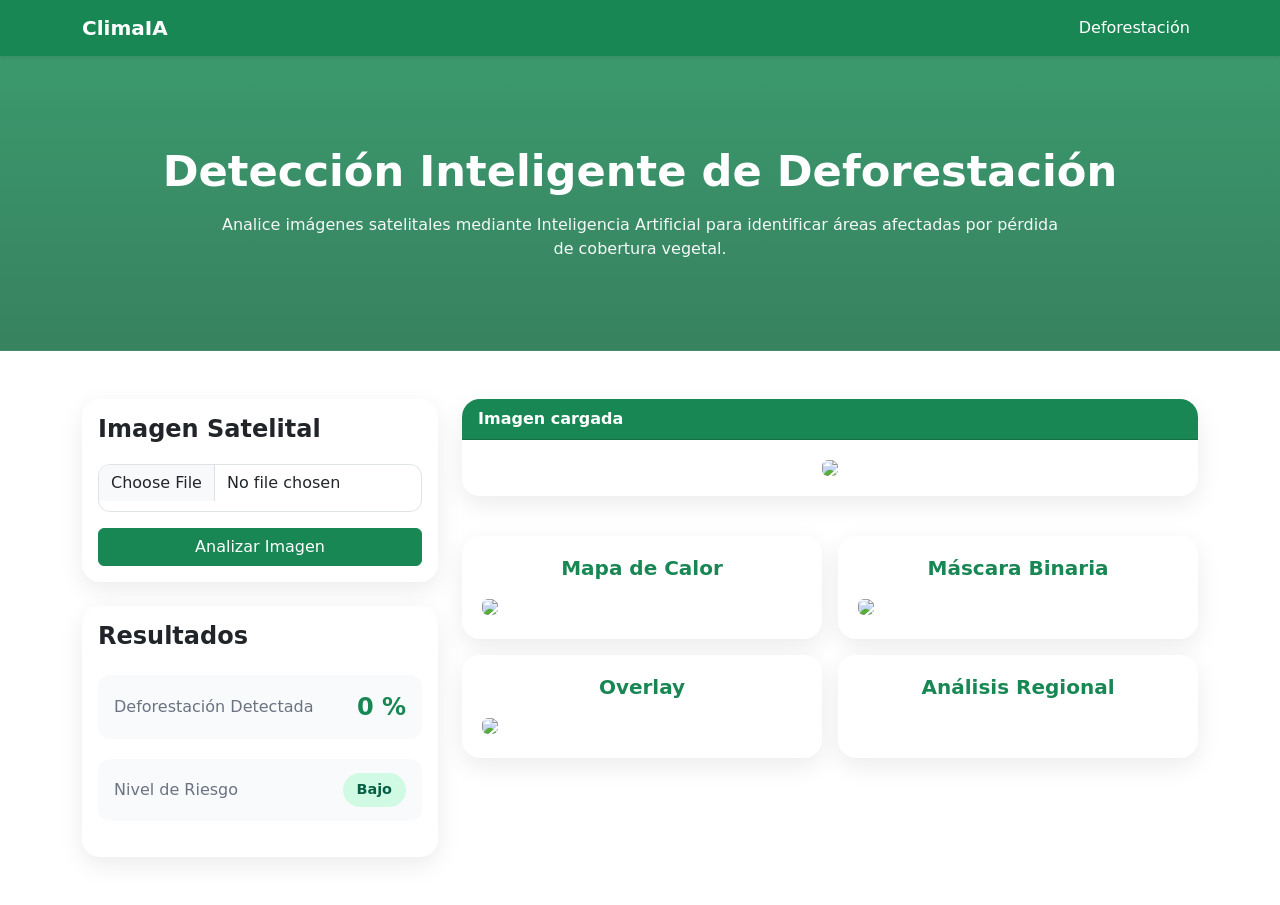
==== frontend/deforestacion.html @ 277e9a9d "Archivos añadidos" ====
<!DOCTYPE html>
<html lang="es">

<head>
    <meta charset="UTF-8">
    <meta name="viewport" content="width=device-width, initial-scale=1.0">
    <title>Deforestación | EcoVision AI</title>

    <link href="https://cdn.jsdelivr.net/npm/bootstrap@5.3.7/dist/css/bootstrap.min.css" rel="stylesheet">

    <link rel="stylesheet" href="css/style.css'">
    <link rel="stylesheet" href="css/deforestacion.css">

</head>

<body>

    <!-- Navbar -->

    <nav class="navbar navbar-expand-lg navbar-dark bg-success shadow-sm">
        <div class="container">

            <a class="navbar-brand fw-bold" href="/">
                ClimaIA
            </a>

            <div class="navbar-nav ms-auto">

                <a class="nav-link active" href="/deforestacion">
                    Deforestación
                </a>

            </div>

        </div>
    </nav>

    <!-- Encabezado -->

    <section class="analysis-header">

        <div class="container text-center">

            <h1>
                Detección Inteligente de Deforestación
            </h1>

            <p>
                Analice imágenes satelitales mediante Inteligencia Artificial
                para identificar áreas afectadas por pérdida de cobertura vegetal.
            </p>

        </div>

    </section>

    <!-- Área principal -->

    <section class="container py-5">

        <div class="row g-4">

            <!-- Panel izquierdo -->

            <div class="col-lg-4">

                <div class="card upload-card">

                    <div class="card-body">

                        <h4>Imagen Satelital</h4>

                        <form id="uploadForm">

                            <input
                                type="file"
                                id="imageInput"
                                class="form-control mb-3"
                                accept="image/*">

                            <button
                                type="submit"
                                class="btn btn-success w-100">

                                Analizar Imagen

                            </button>

                        </form>

                    </div>

                </div>

                <!-- Métricas -->

                <div class="card metrics-card mt-4">

                    <div class="card-body">

                        <h4>Resultados</h4>

                        <div class="metric-box">

                            <span class="metric-label">
                                Deforestación Detectada
                            </span>

                            <span class="metric-value" id="deforestationPercentage">
                                0 %
                            </span>

                        </div>

                        <div class="metric-box">

                            <span class="metric-label">
                                Nivel de Riesgo
                            </span>

                            <span class="metric-risk risk-low" id="riskLevel">
                                Bajo
                            </span>

                        </div>

                    </div>

                </div>

            </div>

            <!-- Panel derecho -->

            <div class="col-lg-8">

                <!-- Vista previa -->

                <div class="card preview-card">

                    <div class="card-header">
                        Imagen cargada
                    </div>

                    <div class="card-body text-center">

                        <img
                            id="previewImage"
                            src="https://placehold.co/800x450?text=Vista+Previa"
                            class="img-fluid rounded">

                    </div>

                </div>

                <!-- Resultados visuales -->

                <div class="row mt-4 g-3">

                    <div class="col-md-6">

                        <div class="result-box">

                            <h5>Mapa de Calor</h5>

                            <img
                                id="heatmapImage"
                                src="https://placehold.co/400x300?text=Heatmap"
                                class="img-fluid rounded">

                        </div>

                    </div>

                    <div class="col-md-6">

                        <div class="result-box">

                            <h5>Máscara Binaria</h5>

                            <img
                                id="maskImage"
                                src="https://placehold.co/400x300?text=Mascara"
                                class="img-fluid rounded">

                        </div>

                    </div>

                    <div class="col-md-6">

                        <div class="result-box">

                            <h5>Overlay</h5>

                            <img
                                id="overlayImage"
                                src="https://placehold.co/400x300?text=Overlay"
                                class="img-fluid rounded">

                        </div>

                    </div>

                    <div class="col-md-6">

                        <div class="result-box">

                            <h5>Análisis Regional</h5>

                            <div id="analysisGrid" class="grid-demo">

                            </div>

                        </div>

                    </div>

                </div>

            </div>

        </div>

    </section>
    
    <script src="js/deforestacion.js"></script>

</body>

</html>
---- frontend/css/deforestacion.css ----
/* ===================================
   HEADER DEL MÓDULO
=================================== */

.analysis-header {

    background:
        linear-gradient(
            rgba(25,135,84,0.85),
            rgba(20,108,67,0.85)
        ),
        url("https://images.unsplash.com/photo-1511497584788-876760111969");

    background-size: cover;
    background-position: center;

    color: white;

    padding: 90px 20px;
}

.analysis-header h1 {
    font-size: 2.7rem;
    font-weight: 700;
    margin-bottom: 15px;
}

.analysis-header p {
    max-width: 850px;
    margin: auto;
    opacity: 0.95;
}

/* ===================================
   TARJETAS GENERALES
=================================== */

.upload-card,
.metrics-card,
.preview-card {

    border: none;
    border-radius: 18px;

    overflow: hidden;

    background: white;

    box-shadow:
        0 8px 25px rgba(0,0,0,0.08);
}

/* ===================================
   FORMULARIO
=================================== */

.upload-card h4 {
    margin-bottom: 20px;
    font-weight: 600;
}

.form-control {

    border-radius: 12px;

    min-height: 48px;
}

.form-control:focus {

    border-color: #198754;

    box-shadow:
        0 0 0 .25rem rgba(25,135,84,.15);
}

/* ===================================
   MÉTRICAS
=================================== */

.metrics-card h4 {
    margin-bottom: 25px;
    font-weight: 600;
}

.metric-box {

    display: flex;
    justify-content: space-between;
    align-items: center;

    margin-bottom: 20px;

    padding: 14px 16px;

    border-radius: 12px;

    background: #f8fafc;
}

.metric-label {

    color: #6b7280;

    font-weight: 500;
}

.metric-value {

    font-size: 1.5rem;
    font-weight: 700;

    color: #198754;
}

/* ===================================
   RIESGO
=================================== */

.metric-risk {

    padding: 6px 14px;

    border-radius: 50px;

    font-size: 0.9rem;
    font-weight: 600;
}

.risk-low {

    background: #d1fae5;
    color: #065f46;
}

.risk-medium {

    background: #fef3c7;
    color: #92400e;
}

.risk-high {

    background: #fee2e2;
    color: #991b1b;
}

/* ===================================
   PREVIEW
=================================== */

.preview-card {

    overflow: hidden;
}

.preview-card .card-header {

    background: #198754;

    color: white;

    font-weight: 600;
}

.preview-card img {

    max-height: 500px;

    object-fit: contain;
}

/* ===================================
   RESULTADOS
=================================== */

.result-box {

    background: white;

    padding: 20px;

    border-radius: 18px;

    height: 100%;

    box-shadow:
        0 8px 25px rgba(0,0,0,0.08);

    transition: 0.3s;
}

.result-box:hover {

    transform: translateY(-4px);

    box-shadow:
        0 15px 35px rgba(0,0,0,0.12);
}

.result-box h5 {

    text-align: center;

    margin-bottom: 15px;

    font-weight: 600;

    color: #198754;
}

.result-box img {

    width: 100%;

    border-radius: 12px;
}

/* ===================================
   GRID DE ANÁLISIS
=================================== */

.grid-demo {

    display: grid;

    grid-template-columns: repeat(4, 1fr);

    gap: 8px;

    margin-top: 15px;
}

.grid-demo div {

    display: flex;

    align-items: center;
    justify-content: center;

    min-height: 60px;

    border-radius: 10px;

    font-weight: 700;

    color: white;

    background: #198754;

    transition: 0.2s;
}

.grid-demo div:hover {

    transform: scale(1.05);
}

/* ===================================
   COLORES DE EJEMPLO
=================================== */

.grid-demo div:nth-child(1),
.grid-demo div:nth-child(4),
.grid-demo div:nth-child(9),
.grid-demo div:nth-child(13),
.grid-demo div:nth-child(16) {

    background: #22c55e;
}

.grid-demo div:nth-child(2),
.grid-demo div:nth-child(3),
.grid-demo div:nth-child(5),
.grid-demo div:nth-child(10),
.grid-demo div:nth-child(11),
.grid-demo div:nth-child(14),
.grid-demo div:nth-child(15) {

    background: #f59e0b;
}

.grid-demo div:nth-child(6),
.grid-demo div:nth-child(7) {

    background: #dc2626;
}

/* ===================================
   RESPONSIVE
=================================== */

@media(max-width: 992px){

    .analysis-header h1 {

        font-size: 2rem;
    }

    .preview-card img {

        max-height: 350px;
    }

}

@media(max-width: 768px){

    .grid-demo {

        gap: 5px;
    }

    .grid-demo div {

        min-height: 45px;

        font-size: 0.85rem;
    }

    .metric-box {

        flex-direction: column;

        gap: 10px;
    }

}
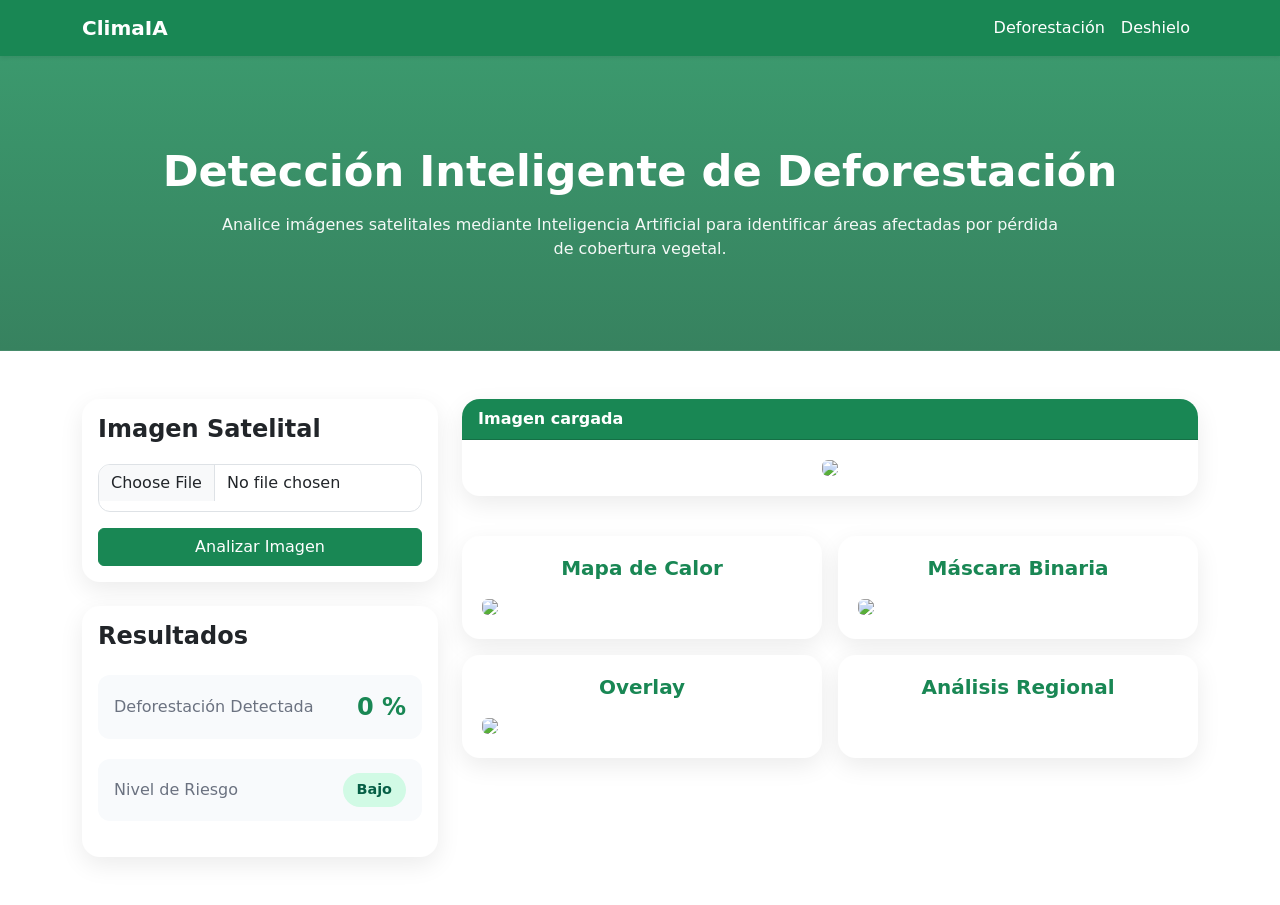
==== commit 34e2462f: "actualizados requerimientos y setup.md" ====
--- a/frontend/deforestacion.html
+++ b/frontend/deforestacion.html
@@ -26,10 +26,12 @@
 
             <div class="navbar-nav ms-auto">
 
-                <a class="nav-link active" href="/deforestacion">
+                <a class="nav-link active" href="/deforestacion.html">
                     Deforestación
                 </a>
-
+                <a class="nav-link active" href="/deshielo.html">
+                    Deshielo
+                </a>
             </div>
 
         </div>
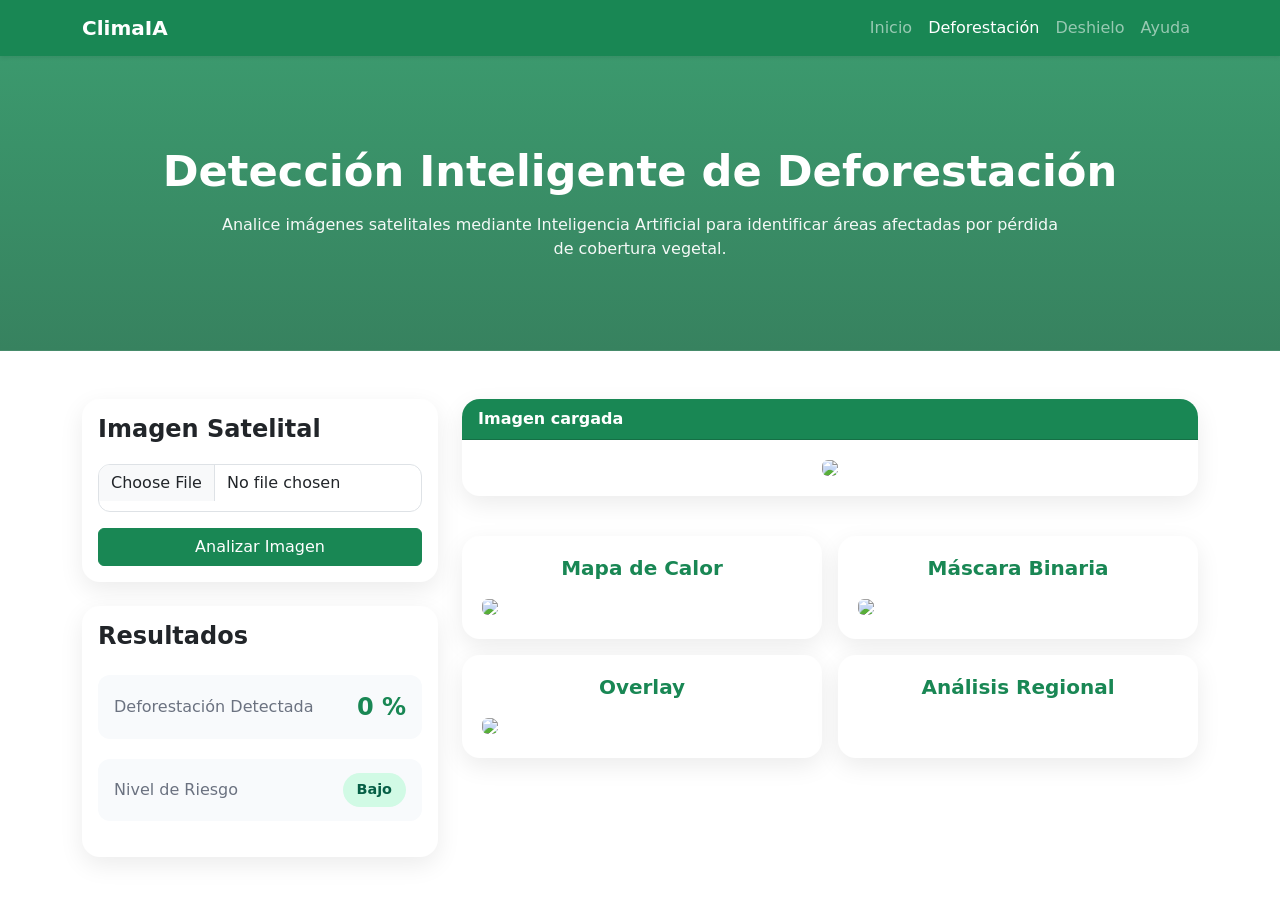
==== commit b4afc7c1: "Añadida página de ayuda" ====
--- a/frontend/deforestacion.html
+++ b/frontend/deforestacion.html
@@ -17,23 +17,41 @@
 
     <!-- Navbar -->
 
+    <!-- Navbar -->
     <nav class="navbar navbar-expand-lg navbar-dark bg-success shadow-sm">
         <div class="container">
-
             <a class="navbar-brand fw-bold" href="/">
                 ClimaIA
             </a>
 
-            <div class="navbar-nav ms-auto">
-
-                <a class="nav-link active" href="/deforestacion.html">
-                    Deforestación
-                </a>
-                <a class="nav-link active" href="/deshielo.html">
-                    Deshielo
-                </a>
+            <button class="navbar-toggler" data-bs-toggle="collapse" data-bs-target="#menu">
+                <span class="navbar-toggler-icon"></span>
+            </button>
+
+            <div class="collapse navbar-collapse" id="menu">
+                <ul class="navbar-nav ms-auto">
+                    <li class="nav-item">
+                        <a class="nav-link" href="/">Inicio</a>
+                    </li>
+
+                    <li class="nav-item">
+                        <a class="nav-link active" href="/deforestacion.html">
+                            Deforestación
+                        </a>
+                    </li>
+
+                    <li class="nav-item">
+                        <a class="nav-link" href="/deshielo.html">
+                            Deshielo
+                        </a>
+                    </li>
+                    <li class="nav-item">
+                        <a class="nav-link" href="/ayuda.html">
+                            Ayuda
+                        </a>
+                    </li>
+                </ul>
             </div>
-
         </div>
     </nav>
 
